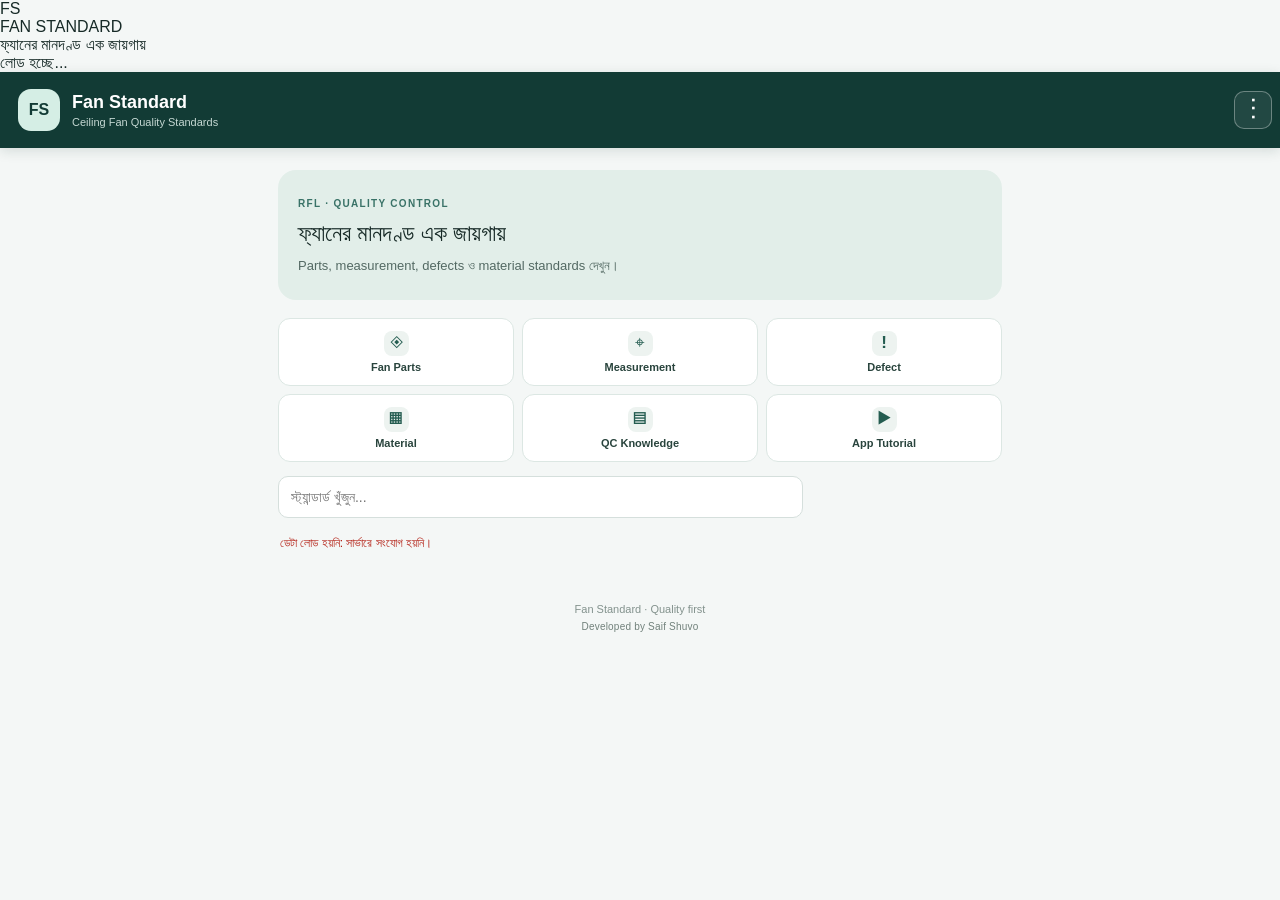
==== Fan_Standard_Android_Project/app/src/main/assets/www/index.html @ 0a228980 "Add premium loading screen markup and refresh assets" ====
<!doctype html>
<html lang="bn">
<head>
<meta charset="utf-8"><meta name="viewport" content="width=device-width, initial-scale=1, maximum-scale=1">
<meta name="theme-color" content="#123b35"><meta http-equiv="Content-Security-Policy" content="default-src 'self'; script-src 'self'; style-src 'self' 'unsafe-inline'; img-src 'self' data: blob: https://slhvxvxlmvepojxyyfhs.supabase.co; connect-src 'self' https://slhvxvxlmvepojxyyfhs.supabase.co https://api.github.com; object-src 'none'; base-uri 'self'; form-action 'self'; upgrade-insecure-requests"><title>Fan Standard</title><link rel="stylesheet" href="style.css?v=20261104-7">
</head>
<body>
<div id="loadingScreen" class="loading-screen" role="status" aria-live="polite"><div class="loading-content"><div class="loading-mark">FS</div><div class="loading-brand">FAN STANDARD</div><div class="loading-subtitle">ফ্যানের মানদণ্ড এক জায়গায়</div><div class="loading-spinner" aria-hidden="true"></div><div class="loading-caption">লোড হচ্ছে...</div></div></div>
<header><div class="brand-mark">FS</div><div><h1>Fan Standard</h1><p>Ceiling Fan Quality Standards</p></div><div class="menu-wrap"><button id="menuToggle" class="menu-toggle" type="button" aria-label="Open menu" aria-expanded="false">⋮</button><div id="topMenu" class="top-menu hidden"><button id="menuLogin" type="button">Login</button><button id="menuMaintenance" type="button">Maintenance</button></div></div></header>
<main>
<section class="intro"><span class="eyebrow">RFL · QUALITY CONTROL</span><h2>ফ্যানের মানদণ্ড এক জায়গায়</h2><p>Parts, measurement, defects ও material standards দেখুন।</p></section>
<section class="category-shortcuts" id="categoryShortcuts" aria-label="Standard categories"><button type="button" class="category-tile" data-category="Fan Parts"><span class="category-icon">◈</span><span>Fan Parts</span></button><button type="button" class="category-tile" data-category="Measurement"><span class="category-icon">⌖</span><span>Measurement</span></button><button type="button" class="category-tile" data-category="Defect"><span class="category-icon">!</span><span>Defect</span></button><button type="button" class="category-tile" data-category="Material"><span class="category-icon">▦</span><span>Material</span></button><button type="button" class="category-tile" data-category="QC Knowledge"><span class="category-icon">▤</span><span>QC Knowledge</span></button><button type="button" class="category-tile" data-category="App Tutorial"><span class="category-icon">▶</span><span>App Tutorial</span></button></section><section class="filters"><input id="search" placeholder="স্ট্যান্ডার্ড খুঁজুন..." aria-label="Search"></section>
<div id="status" class="status">ডেটা লোড হচ্ছে...</div><section id="standards" class="standards"></section>
<section class="admin-panel hidden" id="adminPanel">
<div class="panel-head"><div><span class="eyebrow">ADMIN AREA</span><h2>অ্যাডমিন</h2></div><div class="panel-controls"><button id="adminBack" class="outline small" type="button">← Back</button><button id="logout" class="outline small">Logout</button></div></div><div id="maintenanceStatus" class="maintenance-status" role="status">Maintenance status: Checking...</div>
<div id="loginBox"><label>Email<input id="email" type="email" autocomplete="username" placeholder="Admin email"></label><label>Password<input id="password" type="password" autocomplete="current-password" placeholder="Password"></label><button id="login" class="primary">Login</button><p id="loginStatus" class="hint" role="status" aria-live="polite" style="display:none"></p></div>
<div id="editor" class="hidden"><section class="manage-section"><h3>সব Standard পরিচালনা</h3><p class="hint">প্রতিটি Standard-এর Edit, Publish/Unpublish ও Delete অপশন এখানে থাকবে।</p><div id="adminStandards" class="admin-standards"><p class="hint">লগইন করার পর তালিকা দেখাবে।</p></div></section><h3 id="formHeading">নতুন Standard যোগ করুন</h3><label>Title<input id="title" placeholder="যেমন: Basic Top Cover"></label><label>Category<select id="newCategory"><option>Fan Parts</option><option>Measurement</option><option>Defect</option><option>Material</option><option>QC Knowledge</option></select></label><label>Details<textarea id="content" rows="5" placeholder="স্ট্যান্ডার্ডের বিস্তারিত লিখুন"></textarea></label><label>ছবি সংযুক্ত করুন (সর্বোচ্চ ৫ MB)<input id="imageFile" type="file" accept="image/jpeg,image/png,image/webp"></label><div id="imagePreview" class="image-preview"></div><label class="check"><input id="publishNow" type="checkbox"> সরাসরি Publish করুন</label><button id="save" class="primary">Save Standard</button><button id="cancelEdit" class="outline hidden" type="button">Edit বাতিল</button><p class="hint">Draft হিসেবে সেভ করলে সাধারণ ব্যবহারকারীরা দেখতে পাবে না।</p></div>
</section></main><footer>Fan Standard · Quality first<br><span class="developer-credit">Developed by Saif Shuvo</span></footer><script src="config.js?v=20261104-6"></script><script src="app.js?v=20261104-7"></script></body></html>
---- Fan_Standard_Android_Project/app/src/main/assets/www/style.css ----
:root{font-family:Arial,"Noto Sans Bengali",sans-serif;color:#172a27;background:#f4f7f6;font-synthesis:none}
*{box-sizing:border-box}body{margin:0}header{background:#123b35;color:white;padding:17px 18px;display:flex;align-items:center;gap:12px;position:sticky;top:0;z-index:3;box-shadow:0 3px 12px #102d2922}
.brand-mark{width:42px;height:42px;border-radius:13px;background:#d5eee5;color:#123b35;display:grid;place-items:center;font-weight:800}h1{font-size:18px;margin:0}header p{font-size:11px;margin:3px 0 0;color:#c5d8d3}header button{margin-left:auto}
main{max-width:760px;margin:auto;padding:18px}.intro{padding:23px 20px;border-radius:18px;background:#e2eee9;margin:4px 0 18px}.eyebrow{font-size:10px;letter-spacing:1.3px;font-weight:800;color:#397267}.intro h2{font-size:23px;margin:9px 0}.intro p{color:#536963;font-size:13px;margin:0;line-height:1.6}
.filters{display:grid;grid-template-columns:1fr;gap:9px;margin-bottom:12px}input,select,textarea{width:100%;border:1px solid #d5dfdc;border-radius:10px;padding:12px;background:white;font:inherit;font-size:14px;color:#172a27;outline:none}input:focus,select:focus,textarea:focus{border-color:#34796b}
.status{font-size:12px;color:#657873;padding:10px 2px}.standards{display:grid;gap:10px}.item{background:white;border:1px solid #e2e9e6;border-radius:14px;padding:15px}.item h3{font-size:16px;margin:0 0 8px}.tag{display:inline-block;background:#e8f2ee;color:#286254;border-radius:30px;padding:5px 9px;font-size:10px;font-weight:700;margin-bottom:8px}.item p{white-space:pre-wrap;line-height:1.6;font-size:13px;color:#52635e;margin:0}
button{border:0;border-radius:10px;padding:12px 15px;font-weight:700;font-size:13px;cursor:pointer}.primary{background:#176b59;color:white;width:100%;margin-top:8px}.outline{border:1px solid #c9d9d4;background:transparent;color:inherit}.small{padding:8px 11px;font-size:11px}
.admin-panel{margin-top:22px;padding:17px;background:white;border:1px solid #dce7e3;border-radius:16px}.panel-head{display:flex;justify-content:space-between;align-items:center}.panel-head h2{margin:4px 0 12px}.admin-panel label{display:block;font-size:12px;font-weight:700;margin:12px 0;color:#435650}.admin-panel label input,.admin-panel label select,.admin-panel label textarea{margin-top:6px;font-weight:400}.check{display:flex!important;align-items:center;gap:8px}.check input{width:auto}.hint{font-size:11px;color:#73827d}.hidden{display:none!important}footer{text-align:center;padding:25px;color:#83928d;font-size:11px}
@media(min-width:600px){.filters{grid-template-columns:1fr 190px}}

.category-heading{font-size:15px;color:#245c50;margin:15px 3px 0;padding-bottom:5px;border-bottom:1px solid #dce7e3}
.standard-image{display:block;width:100%;max-height:260px;object-fit:contain;background:#f4f7f6;border-radius:10px;margin:0 0 12px}
.image-preview{margin:8px 0}.preview-image{max-width:100%;max-height:180px;object-fit:contain;border-radius:10px}
.admin-standards{display:grid;gap:9px;margin-top:10px}
.admin-row{display:flex;justify-content:space-between;align-items:center;gap:10px;padding:12px;border:1px solid #e2e9e6;border-radius:11px}
.admin-row>div:first-child{display:grid;gap:5px;min-width:0}.admin-row strong{font-size:13px;overflow-wrap:anywhere}
.state{font-size:10px;font-weight:700}.published{color:#176b59}.draft{color:#a15b12}
.admin-actions{display:flex;flex-wrap:wrap;justify-content:flex-end;gap:5px}.danger{background:#fff0ef;color:#a52822;border:1px solid #f2cfcc}
#cancelEdit{width:100%;margin-top:7px}
@media(max-width:420px){.admin-row{align-items:flex-start;flex-direction:column}.admin-actions{justify-content:flex-start}}

/* Admin navigation and maintenance indicator */
html{scroll-behavior:smooth;scroll-padding-top:82px}
.admin-panel{scroll-margin-top:82px}
.panel-controls{display:flex;gap:7px;align-items:center}
.maintenance-status{margin:12px 0;padding:11px 12px;border:1px solid #dce7e3;border-radius:10px;background:#f5f8f7;color:#435650;font-size:12px;font-weight:700}
.maintenance-status[data-state="ok"]{border-color:#b9d9cb;color:#176b59;background:#f0f8f4}
.maintenance-status[data-state="failed"]{border-color:#efc7c3;color:#a52822;background:#fff5f4}
.maintenance-status[data-state="running"]{color:#8a6416;background:#fffaf0}


/* Compact category shortcuts on the home screen */
.category-shortcuts{display:grid;grid-template-columns:repeat(3,minmax(0,1fr));gap:8px;margin:0 0 14px}.category-tile{min-height:68px;padding:9px 5px;display:flex;flex-direction:column;align-items:center;justify-content:center;gap:5px;background:#fff;border:1px solid #dce7e3;border-radius:12px;color:#29443d;font-size:11px;font-weight:700}.category-icon{width:25px;height:25px;display:grid;place-items:center;border-radius:8px;background:#edf3f0;color:#245c50;font-size:17px;font-weight:800}.category-tile.active{border-color:#245c50;background:#edf4f1;box-shadow:inset 0 0 0 1px #245c50}.category-tile.active .category-icon{background:#245c50;color:#fff}.filters{margin-bottom:8px}


/* Public three-dot navigation */
.menu-wrap{position:relative;margin-left:auto;flex:0 0 auto}
header .menu-wrap>.menu-toggle{margin-left:0;width:38px;height:38px;padding:0;border:1px solid #ffffff55;border-radius:10px;background:#ffffff12;color:#fff;font-size:25px;line-height:1}
.top-menu{position:absolute;right:0;top:calc(100% + 8px);z-index:10;min-width:150px;padding:6px;background:#fff;border:1px solid #dce7e3;border-radius:12px;box-shadow:0 8px 24px #102d2926}
.top-menu button{display:block;width:100%;margin:0;padding:11px 12px;text-align:left;background:transparent;color:#243b35;border-radius:8px;font-size:13px}
.top-menu button:active,.top-menu button:hover{background:#edf4f1}


/* Move the three-dot menu closer to the top-right corner */
header{padding-right:8px}
.menu-wrap{margin-right:0}

.developer-credit{display:inline-block;margin-top:6px;font-size:10px;letter-spacing:.2px;color:#71817b}

.tutorial-item p{line-height:1.8;white-space:pre-line}
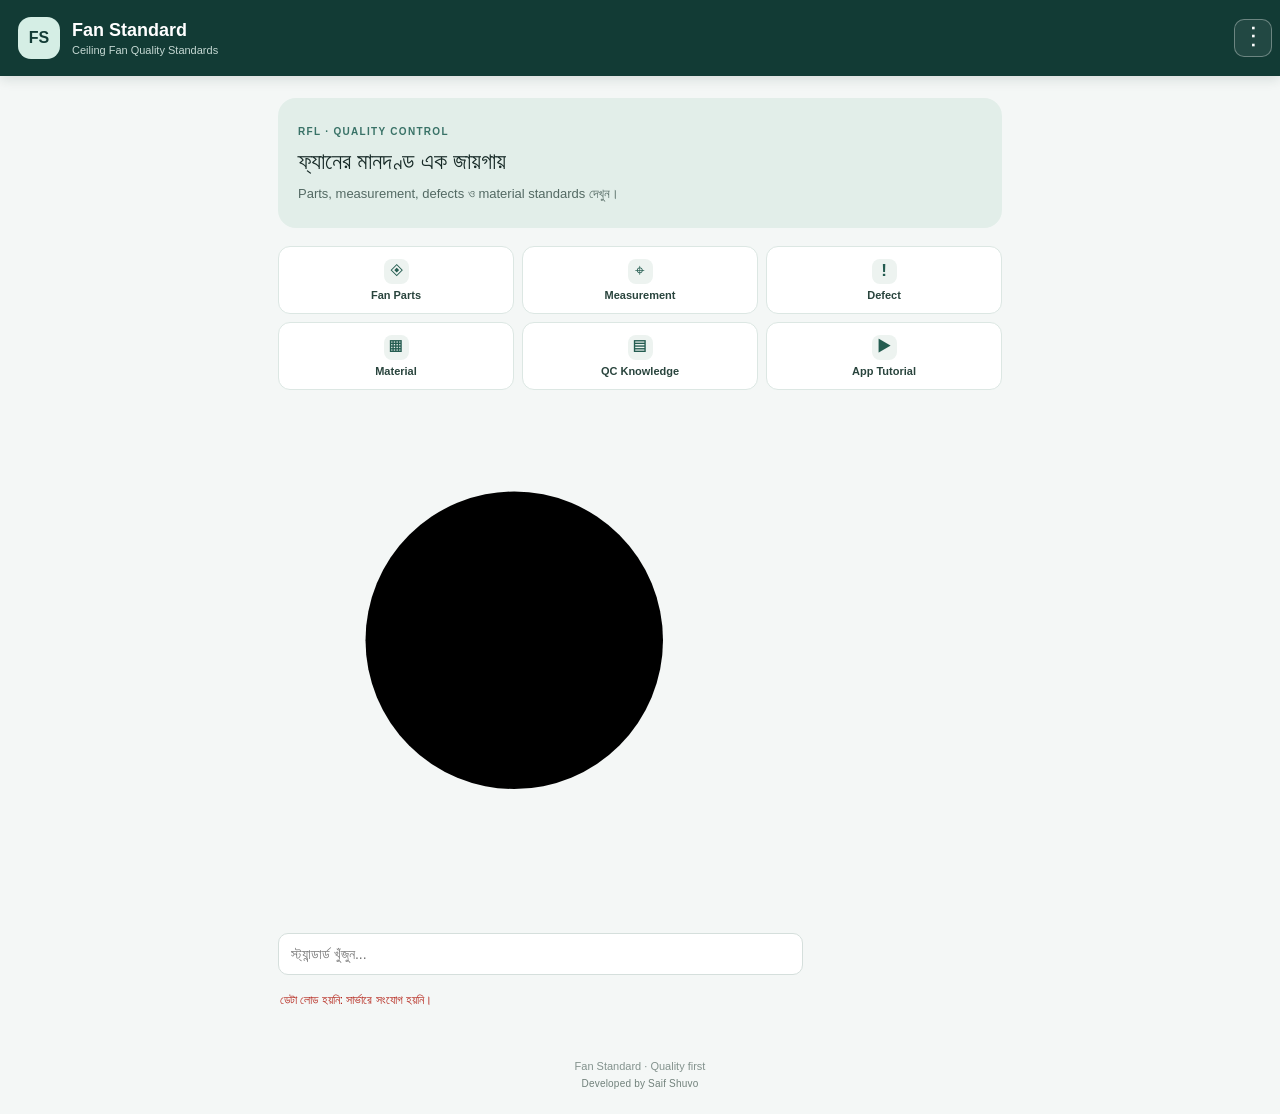
==== commit 7e1c9342: "Add elegant search icon and clear control" ====
--- a/Fan_Standard_Android_Project/app/src/main/assets/www/index.html
+++ b/Fan_Standard_Android_Project/app/src/main/assets/www/index.html
@@ -2,17 +2,17 @@
 <html lang="bn">
 <head>
 <meta charset="utf-8"><meta name="viewport" content="width=device-width, initial-scale=1, maximum-scale=1">
-<meta name="theme-color" content="#123b35"><meta http-equiv="Content-Security-Policy" content="default-src 'self'; script-src 'self'; style-src 'self' 'unsafe-inline'; img-src 'self' data: blob: https://slhvxvxlmvepojxyyfhs.supabase.co; connect-src 'self' https://slhvxvxlmvepojxyyfhs.supabase.co https://api.github.com; object-src 'none'; base-uri 'self'; form-action 'self'; upgrade-insecure-requests"><title>Fan Standard</title><link rel="stylesheet" href="style.css?v=20261104-7">
+<meta name="theme-color" content="#123b35"><meta http-equiv="Content-Security-Policy" content="default-src 'self'; script-src 'self'; style-src 'self' 'unsafe-inline'; img-src 'self' data: blob: https://slhvxvxlmvepojxyyfhs.supabase.co; connect-src 'self' https://slhvxvxlmvepojxyyfhs.supabase.co https://api.github.com; object-src 'none'; base-uri 'self'; form-action 'self'; upgrade-insecure-requests"><title>Fan Standard</title><link rel="stylesheet" href="style.css?v=20261104-8">
 </head>
 <body>
 <div id="loadingScreen" class="loading-screen" role="status" aria-live="polite"><div class="loading-content"><div class="loading-mark">FS</div><div class="loading-brand">FAN STANDARD</div><div class="loading-subtitle">ফ্যানের মানদণ্ড এক জায়গায়</div><div class="loading-spinner" aria-hidden="true"></div><div class="loading-caption">লোড হচ্ছে...</div></div></div>
 <header><div class="brand-mark">FS</div><div><h1>Fan Standard</h1><p>Ceiling Fan Quality Standards</p></div><div class="menu-wrap"><button id="menuToggle" class="menu-toggle" type="button" aria-label="Open menu" aria-expanded="false">⋮</button><div id="topMenu" class="top-menu hidden"><button id="menuLogin" type="button">Login</button><button id="menuMaintenance" type="button">Maintenance</button></div></div></header>
 <main>
 <section class="intro"><span class="eyebrow">RFL · QUALITY CONTROL</span><h2>ফ্যানের মানদণ্ড এক জায়গায়</h2><p>Parts, measurement, defects ও material standards দেখুন।</p></section>
-<section class="category-shortcuts" id="categoryShortcuts" aria-label="Standard categories"><button type="button" class="category-tile" data-category="Fan Parts"><span class="category-icon">◈</span><span>Fan Parts</span></button><button type="button" class="category-tile" data-category="Measurement"><span class="category-icon">⌖</span><span>Measurement</span></button><button type="button" class="category-tile" data-category="Defect"><span class="category-icon">!</span><span>Defect</span></button><button type="button" class="category-tile" data-category="Material"><span class="category-icon">▦</span><span>Material</span></button><button type="button" class="category-tile" data-category="QC Knowledge"><span class="category-icon">▤</span><span>QC Knowledge</span></button><button type="button" class="category-tile" data-category="App Tutorial"><span class="category-icon">▶</span><span>App Tutorial</span></button></section><section class="filters"><input id="search" placeholder="স্ট্যান্ডার্ড খুঁজুন..." aria-label="Search"></section>
+<section class="category-shortcuts" id="categoryShortcuts" aria-label="Standard categories"><button type="button" class="category-tile" data-category="Fan Parts"><span class="category-icon">◈</span><span>Fan Parts</span></button><button type="button" class="category-tile" data-category="Measurement"><span class="category-icon">⌖</span><span>Measurement</span></button><button type="button" class="category-tile" data-category="Defect"><span class="category-icon">!</span><span>Defect</span></button><button type="button" class="category-tile" data-category="Material"><span class="category-icon">▦</span><span>Material</span></button><button type="button" class="category-tile" data-category="QC Knowledge"><span class="category-icon">▤</span><span>QC Knowledge</span></button><button type="button" class="category-tile" data-category="App Tutorial"><span class="category-icon">▶</span><span>App Tutorial</span></button></section><section class="filters"><div class="search-box"><svg class="search-icon" viewBox="0 0 24 24" aria-hidden="true"><circle cx="10.8" cy="10.8" r="6.8"></circle><path d="m16 16 4.2 4.2"></path></svg><input id="search" type="search" placeholder="স্ট্যান্ডার্ড খুঁজুন..." aria-label="স্ট্যান্ডার্ড খুঁজুন" autocomplete="off"><button id="clearSearch" class="clear-search hidden" type="button" aria-label="Search মুছুন">×</button></div></section>
 <div id="status" class="status">ডেটা লোড হচ্ছে...</div><section id="standards" class="standards"></section>
 <section class="admin-panel hidden" id="adminPanel">
 <div class="panel-head"><div><span class="eyebrow">ADMIN AREA</span><h2>অ্যাডমিন</h2></div><div class="panel-controls"><button id="adminBack" class="outline small" type="button">← Back</button><button id="logout" class="outline small">Logout</button></div></div><div id="maintenanceStatus" class="maintenance-status" role="status">Maintenance status: Checking...</div>
 <div id="loginBox"><label>Email<input id="email" type="email" autocomplete="username" placeholder="Admin email"></label><label>Password<input id="password" type="password" autocomplete="current-password" placeholder="Password"></label><button id="login" class="primary">Login</button><p id="loginStatus" class="hint" role="status" aria-live="polite" style="display:none"></p></div>
 <div id="editor" class="hidden"><section class="manage-section"><h3>সব Standard পরিচালনা</h3><p class="hint">প্রতিটি Standard-এর Edit, Publish/Unpublish ও Delete অপশন এখানে থাকবে।</p><div id="adminStandards" class="admin-standards"><p class="hint">লগইন করার পর তালিকা দেখাবে।</p></div></section><h3 id="formHeading">নতুন Standard যোগ করুন</h3><label>Title<input id="title" placeholder="যেমন: Basic Top Cover"></label><label>Category<select id="newCategory"><option>Fan Parts</option><option>Measurement</option><option>Defect</option><option>Material</option><option>QC Knowledge</option></select></label><label>Details<textarea id="content" rows="5" placeholder="স্ট্যান্ডার্ডের বিস্তারিত লিখুন"></textarea></label><label>ছবি সংযুক্ত করুন (সর্বোচ্চ ৫ MB)<input id="imageFile" type="file" accept="image/jpeg,image/png,image/webp"></label><div id="imagePreview" class="image-preview"></div><label class="check"><input id="publishNow" type="checkbox"> সরাসরি Publish করুন</label><button id="save" class="primary">Save Standard</button><button id="cancelEdit" class="outline hidden" type="button">Edit বাতিল</button><p class="hint">Draft হিসেবে সেভ করলে সাধারণ ব্যবহারকারীরা দেখতে পাবে না।</p></div>
-</section></main><footer>Fan Standard · Quality first<br><span class="developer-credit">Developed by Saif Shuvo</span></footer><script src="config.js?v=20261104-6"></script><script src="app.js?v=20261104-7"></script></body></html>
+</section></main><footer>Fan Standard · Quality first<br><span class="developer-credit">Developed by Saif Shuvo</span></footer><script src="config.js?v=20261104-6"></script><script src="app.js?v=20261104-8"></script></body></html>
--- a/Fan_Standard_Android_Project/app/src/main/assets/www/style.css
+++ b/Fan_Standard_Android_Project/app/src/main/assets/www/style.css
@@ -48,3 +48,16 @@
 .developer-credit{display:inline-block;margin-top:6px;font-size:10px;letter-spacing:.2px;color:#71817b}
 
 .tutorial-item p{line-height:1.8;white-space:pre-line}
+
+
+/* Premium first-load screen */
+.loading-screen{position:fixed;inset:0;z-index:1000;display:grid;place-items:center;background:#f4f7f6;opacity:1;visibility:visible;transition:opacity .4s ease,visibility .4s ease}
+.loading-screen-hidden{opacity:0;visibility:hidden;pointer-events:none}
+.loading-content{display:flex;flex-direction:column;align-items:center;text-align:center;padding:24px}
+.loading-mark{width:76px;height:76px;display:grid;place-items:center;border-radius:23px;background:#123b35;color:#e2eee9;font-size:27px;font-weight:800;letter-spacing:1px;box-shadow:0 10px 28px #123b3524}
+.loading-brand{margin-top:20px;color:#123b35;font-size:15px;font-weight:800;letter-spacing:2.5px}
+.loading-subtitle{margin-top:7px;color:#657873;font-size:12px}
+.loading-spinner{width:25px;height:25px;margin-top:28px;border:2px solid #d6e3de;border-top-color:#176b59;border-radius:50%;animation:fan-standard-spin .8s linear infinite}
+.loading-caption{margin-top:11px;color:#71817b;font-size:11px;letter-spacing:.3px}
+@keyframes fan-standard-spin{to{transform:rotate(360deg)}}
+@media(prefers-reduced-motion:reduce){.loading-screen{transition:none}.loading-spinner{animation:none;border-top-color:#176b59}}
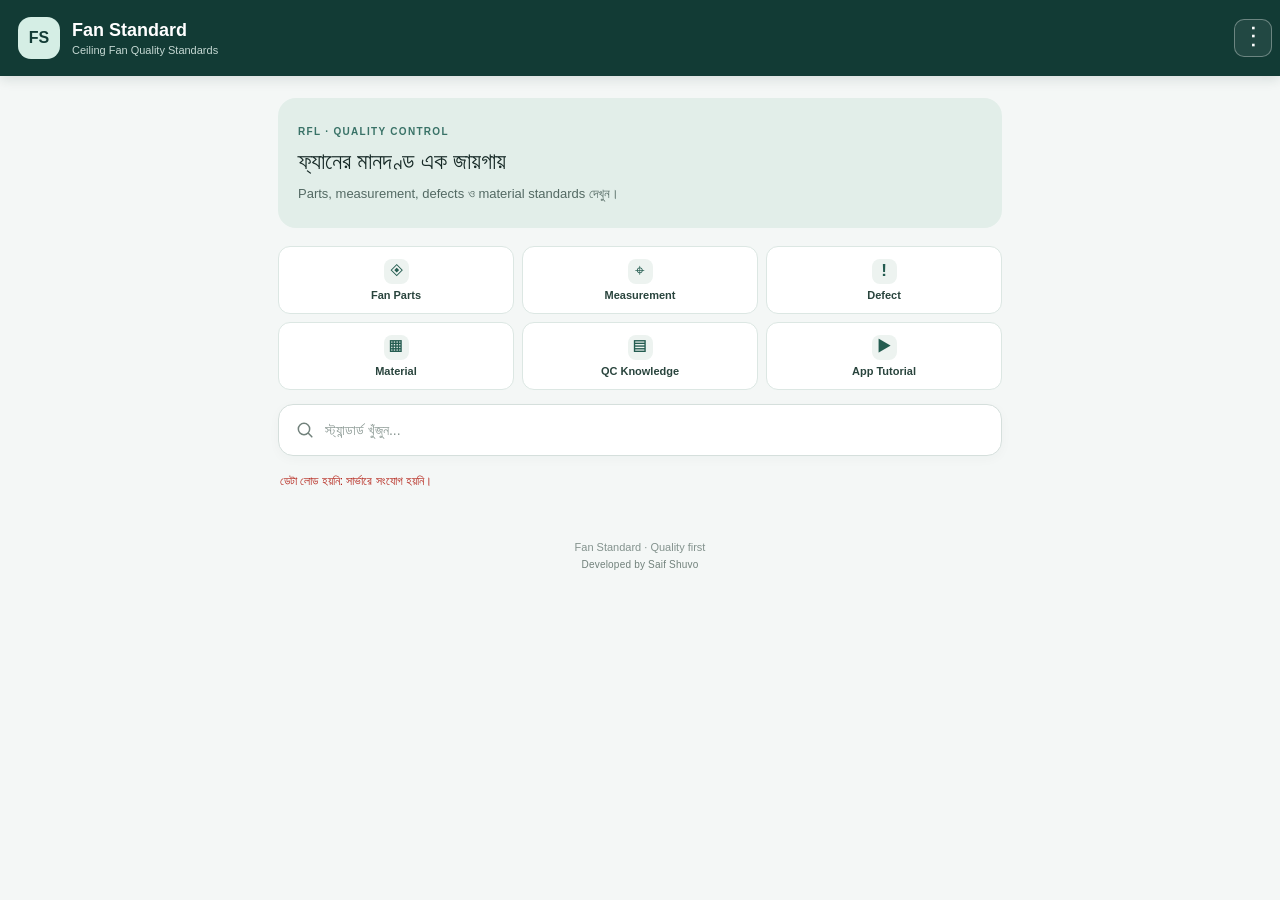
==== commit 32edf240: "Add home back navigation control" ====
--- a/Fan_Standard_Android_Project/app/src/main/assets/www/index.html
+++ b/Fan_Standard_Android_Project/app/src/main/assets/www/index.html
@@ -2,7 +2,7 @@
 <html lang="bn">
 <head>
 <meta charset="utf-8"><meta name="viewport" content="width=device-width, initial-scale=1, maximum-scale=1">
-<meta name="theme-color" content="#123b35"><meta http-equiv="Content-Security-Policy" content="default-src 'self'; script-src 'self'; style-src 'self' 'unsafe-inline'; img-src 'self' data: blob: https://slhvxvxlmvepojxyyfhs.supabase.co; connect-src 'self' https://slhvxvxlmvepojxyyfhs.supabase.co https://api.github.com; object-src 'none'; base-uri 'self'; form-action 'self'; upgrade-insecure-requests"><title>Fan Standard</title><link rel="stylesheet" href="style.css?v=20261104-8">
+<meta name="theme-color" content="#123b35"><meta http-equiv="Content-Security-Policy" content="default-src 'self'; script-src 'self'; style-src 'self' 'unsafe-inline'; img-src 'self' data: blob: https://slhvxvxlmvepojxyyfhs.supabase.co; connect-src 'self' https://slhvxvxlmvepojxyyfhs.supabase.co https://api.github.com; object-src 'none'; base-uri 'self'; form-action 'self'; upgrade-insecure-requests"><title>Fan Standard</title><link rel="stylesheet" href="style.css?v=20261104-9">
 </head>
 <body>
 <div id="loadingScreen" class="loading-screen" role="status" aria-live="polite"><div class="loading-content"><div class="loading-mark">FS</div><div class="loading-brand">FAN STANDARD</div><div class="loading-subtitle">ফ্যানের মানদণ্ড এক জায়গায়</div><div class="loading-spinner" aria-hidden="true"></div><div class="loading-caption">লোড হচ্ছে...</div></div></div>
@@ -10,9 +10,9 @@
 <main>
 <section class="intro"><span class="eyebrow">RFL · QUALITY CONTROL</span><h2>ফ্যানের মানদণ্ড এক জায়গায়</h2><p>Parts, measurement, defects ও material standards দেখুন।</p></section>
 <section class="category-shortcuts" id="categoryShortcuts" aria-label="Standard categories"><button type="button" class="category-tile" data-category="Fan Parts"><span class="category-icon">◈</span><span>Fan Parts</span></button><button type="button" class="category-tile" data-category="Measurement"><span class="category-icon">⌖</span><span>Measurement</span></button><button type="button" class="category-tile" data-category="Defect"><span class="category-icon">!</span><span>Defect</span></button><button type="button" class="category-tile" data-category="Material"><span class="category-icon">▦</span><span>Material</span></button><button type="button" class="category-tile" data-category="QC Knowledge"><span class="category-icon">▤</span><span>QC Knowledge</span></button><button type="button" class="category-tile" data-category="App Tutorial"><span class="category-icon">▶</span><span>App Tutorial</span></button></section><section class="filters"><div class="search-box"><svg class="search-icon" viewBox="0 0 24 24" aria-hidden="true"><circle cx="10.8" cy="10.8" r="6.8"></circle><path d="m16 16 4.2 4.2"></path></svg><input id="search" type="search" placeholder="স্ট্যান্ডার্ড খুঁজুন..." aria-label="স্ট্যান্ডার্ড খুঁজুন" autocomplete="off"><button id="clearSearch" class="clear-search hidden" type="button" aria-label="Search মুছুন">×</button></div></section>
-<div id="status" class="status">ডেটা লোড হচ্ছে...</div><section id="standards" class="standards"></section>
+<div class="results-toolbar"><div id="status" class="status">ডেটা লোড হচ্ছে...</div><button id="homeBack" class="outline small hidden" type="button">← Home</button></div><section id="standards" class="standards"></section>
 <section class="admin-panel hidden" id="adminPanel">
 <div class="panel-head"><div><span class="eyebrow">ADMIN AREA</span><h2>অ্যাডমিন</h2></div><div class="panel-controls"><button id="adminBack" class="outline small" type="button">← Back</button><button id="logout" class="outline small">Logout</button></div></div><div id="maintenanceStatus" class="maintenance-status" role="status">Maintenance status: Checking...</div>
 <div id="loginBox"><label>Email<input id="email" type="email" autocomplete="username" placeholder="Admin email"></label><label>Password<input id="password" type="password" autocomplete="current-password" placeholder="Password"></label><button id="login" class="primary">Login</button><p id="loginStatus" class="hint" role="status" aria-live="polite" style="display:none"></p></div>
 <div id="editor" class="hidden"><section class="manage-section"><h3>সব Standard পরিচালনা</h3><p class="hint">প্রতিটি Standard-এর Edit, Publish/Unpublish ও Delete অপশন এখানে থাকবে।</p><div id="adminStandards" class="admin-standards"><p class="hint">লগইন করার পর তালিকা দেখাবে।</p></div></section><h3 id="formHeading">নতুন Standard যোগ করুন</h3><label>Title<input id="title" placeholder="যেমন: Basic Top Cover"></label><label>Category<select id="newCategory"><option>Fan Parts</option><option>Measurement</option><option>Defect</option><option>Material</option><option>QC Knowledge</option></select></label><label>Details<textarea id="content" rows="5" placeholder="স্ট্যান্ডার্ডের বিস্তারিত লিখুন"></textarea></label><label>ছবি সংযুক্ত করুন (সর্বোচ্চ ৫ MB)<input id="imageFile" type="file" accept="image/jpeg,image/png,image/webp"></label><div id="imagePreview" class="image-preview"></div><label class="check"><input id="publishNow" type="checkbox"> সরাসরি Publish করুন</label><button id="save" class="primary">Save Standard</button><button id="cancelEdit" class="outline hidden" type="button">Edit বাতিল</button><p class="hint">Draft হিসেবে সেভ করলে সাধারণ ব্যবহারকারীরা দেখতে পাবে না।</p></div>
-</section></main><footer>Fan Standard · Quality first<br><span class="developer-credit">Developed by Saif Shuvo</span></footer><script src="config.js?v=20261104-6"></script><script src="app.js?v=20261104-8"></script></body></html>
+</section></main><footer>Fan Standard · Quality first<br><span class="developer-credit">Developed by Saif Shuvo</span></footer><script src="config.js?v=20261104-6"></script><script src="app.js?v=20261104-9"></script></body></html>
--- a/Fan_Standard_Android_Project/app/src/main/assets/www/style.css
+++ b/Fan_Standard_Android_Project/app/src/main/assets/www/style.css
@@ -61,3 +61,19 @@
 .loading-caption{margin-top:11px;color:#71817b;font-size:11px;letter-spacing:.3px}
 @keyframes fan-standard-spin{to{transform:rotate(360deg)}}
 @media(prefers-reduced-motion:reduce){.loading-screen{transition:none}.loading-spinner{animation:none;border-top-color:#176b59}}
+
+
+/* Elegant instant search */
+.filters{display:block;margin:0 0 8px}
+.search-box{position:relative;display:flex;align-items:center;min-height:52px;background:#fff;border:1px solid #d5dfdc;border-radius:15px;box-shadow:0 3px 12px #123b3508;transition:border-color .22s ease,box-shadow .22s ease,transform .22s ease}
+.search-box:focus-within{border-color:#34796b;box-shadow:0 0 0 3px #34796b18,0 6px 18px #123b3510;transform:translateY(-1px)}
+.search-icon{position:absolute;left:16px;width:20px;height:20px;fill:none;stroke:#71817b;stroke-width:1.8;stroke-linecap:round;stroke-linejoin:round;pointer-events:none;transition:stroke .2s ease}
+.search-box:focus-within .search-icon{stroke:#176b59}
+.search-box input#search{width:100%;min-width:0;height:50px;padding:0 48px 0 46px;border:0!important;border-radius:15px;background:transparent;box-shadow:none!important;font-size:14px;color:#172a27;outline:none}
+.search-box input#search::placeholder{color:#899792;opacity:1}
+.search-box input#search::-webkit-search-cancel-button{-webkit-appearance:none;appearance:none}
+.clear-search{position:absolute;right:10px;width:30px;height:30px;padding:0;display:grid;place-items:center;border-radius:50%;background:#edf3f0;color:#52635e;font-size:21px;font-weight:400;line-height:1;transition:background .2s ease,color .2s ease,transform .2s ease}
+.clear-search:active{background:#dce9e3;color:#123b35;transform:scale(.94)}
+.clear-search.hidden{display:none!important}
+@media(min-width:600px){.filters{grid-template-columns:1fr}}
+@media(prefers-reduced-motion:reduce){.search-box,.search-icon,.clear-search{transition:none}}
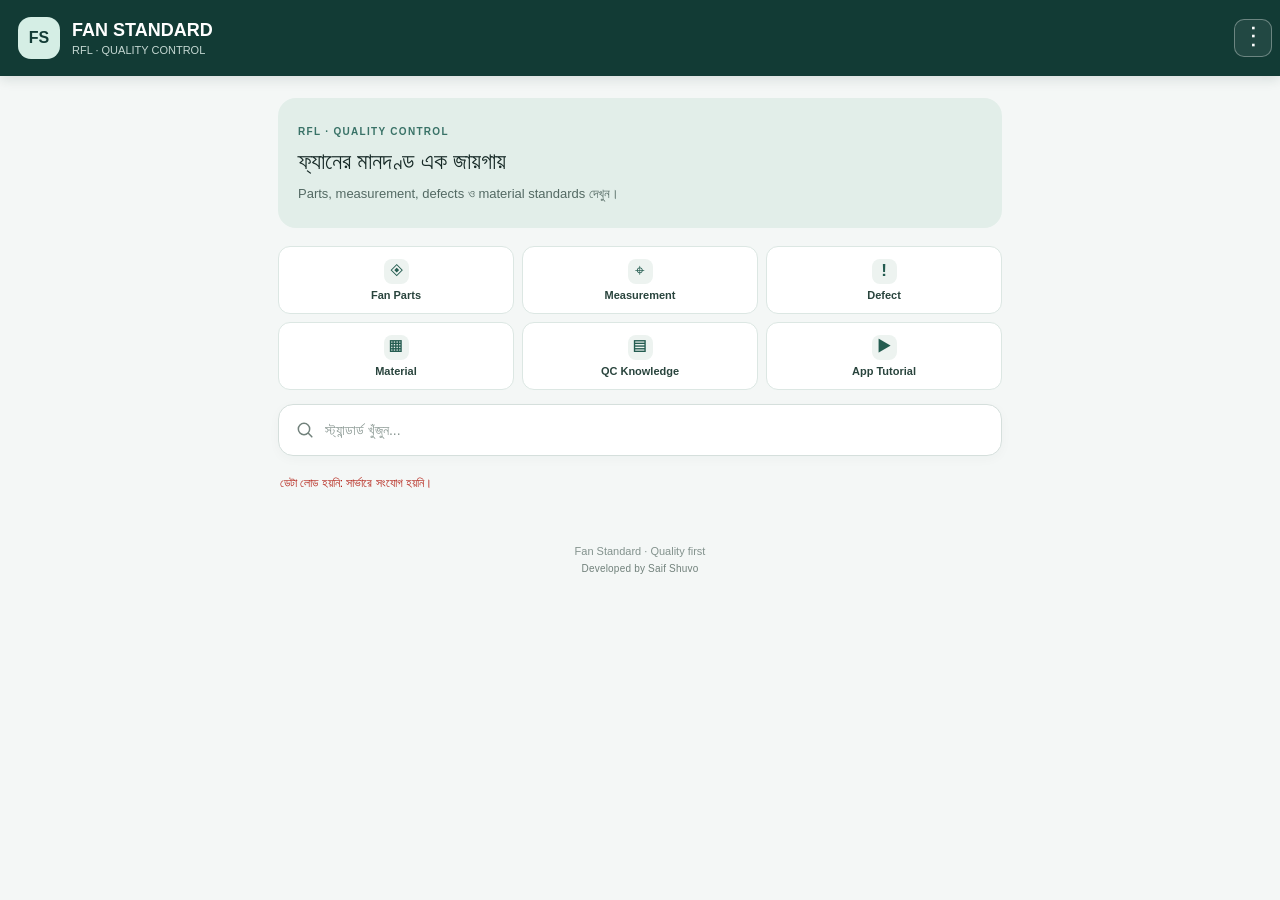
==== commit 24c174a0: "Upgrade premium home header branding" ====
--- a/Fan_Standard_Android_Project/app/src/main/assets/www/index.html
+++ b/Fan_Standard_Android_Project/app/src/main/assets/www/index.html
@@ -2,11 +2,11 @@
 <html lang="bn">
 <head>
 <meta charset="utf-8"><meta name="viewport" content="width=device-width, initial-scale=1, maximum-scale=1">
-<meta name="theme-color" content="#123b35"><meta http-equiv="Content-Security-Policy" content="default-src 'self'; script-src 'self'; style-src 'self' 'unsafe-inline'; img-src 'self' data: blob: https://slhvxvxlmvepojxyyfhs.supabase.co; connect-src 'self' https://slhvxvxlmvepojxyyfhs.supabase.co https://api.github.com; object-src 'none'; base-uri 'self'; form-action 'self'; upgrade-insecure-requests"><title>Fan Standard</title><link rel="stylesheet" href="style.css?v=20261104-9">
+<meta name="theme-color" content="#123b35"><meta http-equiv="Content-Security-Policy" content="default-src 'self'; script-src 'self'; style-src 'self' 'unsafe-inline'; img-src 'self' data: blob: https://slhvxvxlmvepojxyyfhs.supabase.co; connect-src 'self' https://slhvxvxlmvepojxyyfhs.supabase.co https://api.github.com; object-src 'none'; base-uri 'self'; form-action 'self'; upgrade-insecure-requests"><title>Fan Standard</title><link rel="stylesheet" href="style.css?v=20261104-10">
 </head>
 <body>
 <div id="loadingScreen" class="loading-screen" role="status" aria-live="polite"><div class="loading-content"><div class="loading-mark">FS</div><div class="loading-brand">FAN STANDARD</div><div class="loading-subtitle">ফ্যানের মানদণ্ড এক জায়গায়</div><div class="loading-spinner" aria-hidden="true"></div><div class="loading-caption">লোড হচ্ছে...</div></div></div>
-<header><div class="brand-mark">FS</div><div><h1>Fan Standard</h1><p>Ceiling Fan Quality Standards</p></div><div class="menu-wrap"><button id="menuToggle" class="menu-toggle" type="button" aria-label="Open menu" aria-expanded="false">⋮</button><div id="topMenu" class="top-menu hidden"><button id="menuLogin" type="button">Login</button><button id="menuMaintenance" type="button">Maintenance</button></div></div></header>
+<header><div class="brand-mark" aria-label="Fan Standard logo">FS</div><div class="header-brand-copy"><h1>FAN STANDARD</h1><p>RFL · QUALITY CONTROL</p></div><div class="menu-wrap"><button id="menuToggle" class="menu-toggle" type="button" aria-label="Open menu" aria-expanded="false">⋮</button><div id="topMenu" class="top-menu hidden"><button id="menuLogin" type="button">Login</button><button id="menuMaintenance" type="button">Maintenance</button></div></div></header>
 <main>
 <section class="intro"><span class="eyebrow">RFL · QUALITY CONTROL</span><h2>ফ্যানের মানদণ্ড এক জায়গায়</h2><p>Parts, measurement, defects ও material standards দেখুন।</p></section>
 <section class="category-shortcuts" id="categoryShortcuts" aria-label="Standard categories"><button type="button" class="category-tile" data-category="Fan Parts"><span class="category-icon">◈</span><span>Fan Parts</span></button><button type="button" class="category-tile" data-category="Measurement"><span class="category-icon">⌖</span><span>Measurement</span></button><button type="button" class="category-tile" data-category="Defect"><span class="category-icon">!</span><span>Defect</span></button><button type="button" class="category-tile" data-category="Material"><span class="category-icon">▦</span><span>Material</span></button><button type="button" class="category-tile" data-category="QC Knowledge"><span class="category-icon">▤</span><span>QC Knowledge</span></button><button type="button" class="category-tile" data-category="App Tutorial"><span class="category-icon">▶</span><span>App Tutorial</span></button></section><section class="filters"><div class="search-box"><svg class="search-icon" viewBox="0 0 24 24" aria-hidden="true"><circle cx="10.8" cy="10.8" r="6.8"></circle><path d="m16 16 4.2 4.2"></path></svg><input id="search" type="search" placeholder="স্ট্যান্ডার্ড খুঁজুন..." aria-label="স্ট্যান্ডার্ড খুঁজুন" autocomplete="off"><button id="clearSearch" class="clear-search hidden" type="button" aria-label="Search মুছুন">×</button></div></section>
@@ -15,4 +15,4 @@
 <div class="panel-head"><div><span class="eyebrow">ADMIN AREA</span><h2>অ্যাডমিন</h2></div><div class="panel-controls"><button id="adminBack" class="outline small" type="button">← Back</button><button id="logout" class="outline small">Logout</button></div></div><div id="maintenanceStatus" class="maintenance-status" role="status">Maintenance status: Checking...</div>
 <div id="loginBox"><label>Email<input id="email" type="email" autocomplete="username" placeholder="Admin email"></label><label>Password<input id="password" type="password" autocomplete="current-password" placeholder="Password"></label><button id="login" class="primary">Login</button><p id="loginStatus" class="hint" role="status" aria-live="polite" style="display:none"></p></div>
 <div id="editor" class="hidden"><section class="manage-section"><h3>সব Standard পরিচালনা</h3><p class="hint">প্রতিটি Standard-এর Edit, Publish/Unpublish ও Delete অপশন এখানে থাকবে।</p><div id="adminStandards" class="admin-standards"><p class="hint">লগইন করার পর তালিকা দেখাবে।</p></div></section><h3 id="formHeading">নতুন Standard যোগ করুন</h3><label>Title<input id="title" placeholder="যেমন: Basic Top Cover"></label><label>Category<select id="newCategory"><option>Fan Parts</option><option>Measurement</option><option>Defect</option><option>Material</option><option>QC Knowledge</option></select></label><label>Details<textarea id="content" rows="5" placeholder="স্ট্যান্ডার্ডের বিস্তারিত লিখুন"></textarea></label><label>ছবি সংযুক্ত করুন (সর্বোচ্চ ৫ MB)<input id="imageFile" type="file" accept="image/jpeg,image/png,image/webp"></label><div id="imagePreview" class="image-preview"></div><label class="check"><input id="publishNow" type="checkbox"> সরাসরি Publish করুন</label><button id="save" class="primary">Save Standard</button><button id="cancelEdit" class="outline hidden" type="button">Edit বাতিল</button><p class="hint">Draft হিসেবে সেভ করলে সাধারণ ব্যবহারকারীরা দেখতে পাবে না।</p></div>
-</section></main><footer>Fan Standard · Quality first<br><span class="developer-credit">Developed by Saif Shuvo</span></footer><script src="config.js?v=20261104-6"></script><script src="app.js?v=20261104-9"></script></body></html>
+</section></main><footer>Fan Standard · Quality first<br><span class="developer-credit">Developed by Saif Shuvo</span></footer><script src="config.js?v=20261104-6"></script><script src="app.js?v=20261104-10"></script></body></html>
--- a/Fan_Standard_Android_Project/app/src/main/assets/www/style.css
+++ b/Fan_Standard_Android_Project/app/src/main/assets/www/style.css
@@ -77,3 +77,13 @@
 .clear-search.hidden{display:none!important}
 @media(min-width:600px){.filters{grid-template-columns:1fr}}
 @media(prefers-reduced-motion:reduce){.search-box,.search-icon,.clear-search{transition:none}}
+
+
+/* Smooth public navigation */
+.results-toolbar{display:flex;align-items:center;justify-content:space-between;gap:10px;min-height:38px}
+.results-toolbar .status{flex:1;min-width:0}
+#homeBack{flex:0 0 auto}
+#standards{scroll-margin-top:88px}
+#standards>.item,#standards>.category-heading{animation:fan-standard-enter .24s ease both}
+@keyframes fan-standard-enter{from{opacity:0;transform:translateY(7px)}to{opacity:1;transform:translateY(0)}}
+@media(prefers-reduced-motion:reduce){html{scroll-behavior:auto}#standards>.item,#standards>.category-heading{animation:none}}
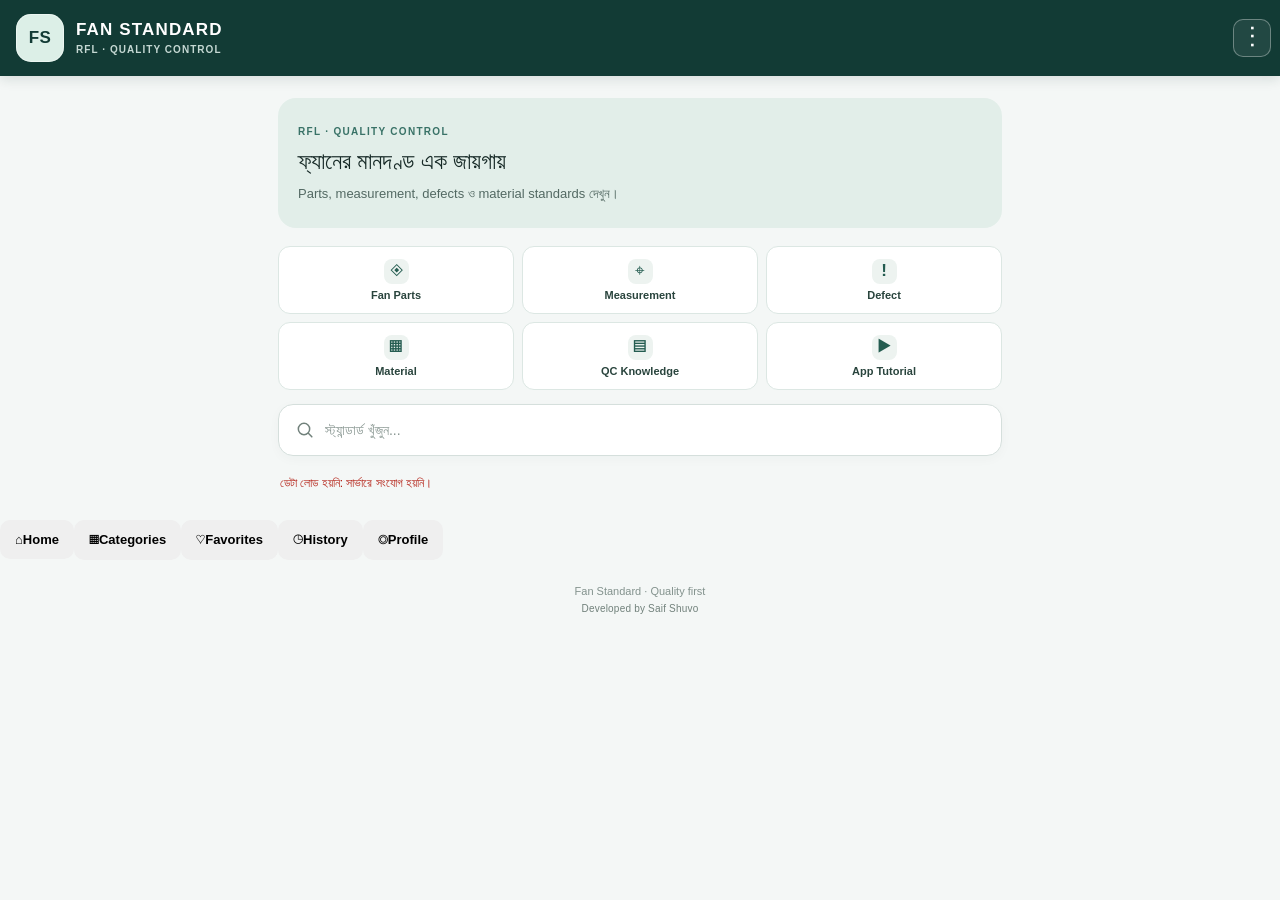
==== commit 8281e75d: "Add five-item bottom navigation shell" ====
--- a/Fan_Standard_Android_Project/app/src/main/assets/www/index.html
+++ b/Fan_Standard_Android_Project/app/src/main/assets/www/index.html
@@ -15,4 +15,4 @@
 <div class="panel-head"><div><span class="eyebrow">ADMIN AREA</span><h2>অ্যাডমিন</h2></div><div class="panel-controls"><button id="adminBack" class="outline small" type="button">← Back</button><button id="logout" class="outline small">Logout</button></div></div><div id="maintenanceStatus" class="maintenance-status" role="status">Maintenance status: Checking...</div>
 <div id="loginBox"><label>Email<input id="email" type="email" autocomplete="username" placeholder="Admin email"></label><label>Password<input id="password" type="password" autocomplete="current-password" placeholder="Password"></label><button id="login" class="primary">Login</button><p id="loginStatus" class="hint" role="status" aria-live="polite" style="display:none"></p></div>
 <div id="editor" class="hidden"><section class="manage-section"><h3>সব Standard পরিচালনা</h3><p class="hint">প্রতিটি Standard-এর Edit, Publish/Unpublish ও Delete অপশন এখানে থাকবে।</p><div id="adminStandards" class="admin-standards"><p class="hint">লগইন করার পর তালিকা দেখাবে।</p></div></section><h3 id="formHeading">নতুন Standard যোগ করুন</h3><label>Title<input id="title" placeholder="যেমন: Basic Top Cover"></label><label>Category<select id="newCategory"><option>Fan Parts</option><option>Measurement</option><option>Defect</option><option>Material</option><option>QC Knowledge</option></select></label><label>Details<textarea id="content" rows="5" placeholder="স্ট্যান্ডার্ডের বিস্তারিত লিখুন"></textarea></label><label>ছবি সংযুক্ত করুন (সর্বোচ্চ ৫ MB)<input id="imageFile" type="file" accept="image/jpeg,image/png,image/webp"></label><div id="imagePreview" class="image-preview"></div><label class="check"><input id="publishNow" type="checkbox"> সরাসরি Publish করুন</label><button id="save" class="primary">Save Standard</button><button id="cancelEdit" class="outline hidden" type="button">Edit বাতিল</button><p class="hint">Draft হিসেবে সেভ করলে সাধারণ ব্যবহারকারীরা দেখতে পাবে না।</p></div>
-</section></main><footer>Fan Standard · Quality first<br><span class="developer-credit">Developed by Saif Shuvo</span></footer><script src="config.js?v=20261104-6"></script><script src="app.js?v=20261104-10"></script></body></html>
+</section></main><nav id="bottomNav" class="bottom-nav" aria-label="Main navigation"><button type="button" data-tab="home" class="nav-item active" aria-current="page"><span class="nav-icon">⌂</span><span>Home</span></button><button type="button" data-tab="categories" class="nav-item"><span class="nav-icon">▦</span><span>Categories</span></button><button type="button" data-tab="favorites" class="nav-item"><span class="nav-icon">♡</span><span>Favorites</span></button><button type="button" data-tab="history" class="nav-item"><span class="nav-icon">◷</span><span>History</span></button><button type="button" data-tab="profile" class="nav-item"><span class="nav-icon">◎</span><span>Profile</span></button></nav><footer>Fan Standard · Quality first<br><span class="developer-credit">Developed by Saif Shuvo</span></footer><script src="config.js?v=20261104-6"></script><script src="app.js?v=20261104-10"></script></body></html>
--- a/Fan_Standard_Android_Project/app/src/main/assets/www/style.css
+++ b/Fan_Standard_Android_Project/app/src/main/assets/www/style.css
@@ -87,3 +87,14 @@
 #standards>.item,#standards>.category-heading{animation:fan-standard-enter .24s ease both}
 @keyframes fan-standard-enter{from{opacity:0;transform:translateY(7px)}to{opacity:1;transform:translateY(0)}}
 @media(prefers-reduced-motion:reduce){html{scroll-behavior:auto}#standards>.item,#standards>.category-heading{animation:none}}
+
+
+/* Premium home header */
+header{min-height:76px;padding:13px 9px 13px 16px;gap:12px}
+.brand-mark{width:48px;height:48px;flex:0 0 48px;border-radius:15px;background:#dcefe7;color:#123b35;font-size:17px;letter-spacing:.4px;box-shadow:inset 0 0 0 1px #ffffff70}
+.header-brand-copy{min-width:0;display:flex;flex-direction:column;gap:4px}
+.header-brand-copy h1{font-size:17px;font-weight:800;letter-spacing:1.15px;line-height:1.15;color:#fff}
+.header-brand-copy p{margin:0;color:#c5d8d3;font-size:10px;font-weight:700;letter-spacing:1.05px;line-height:1.2}
+header .menu-wrap{margin-left:auto;align-self:center}
+@media(max-width:360px){header{gap:9px}.brand-mark{width:44px;height:44px;flex-basis:44px}.header-brand-copy h1{font-size:15px;letter-spacing:.8px}.header-brand-copy p{font-size:9px;letter-spacing:.7px}}
+@media(prefers-reduced-motion:reduce){header .brand-mark{transition:none}}
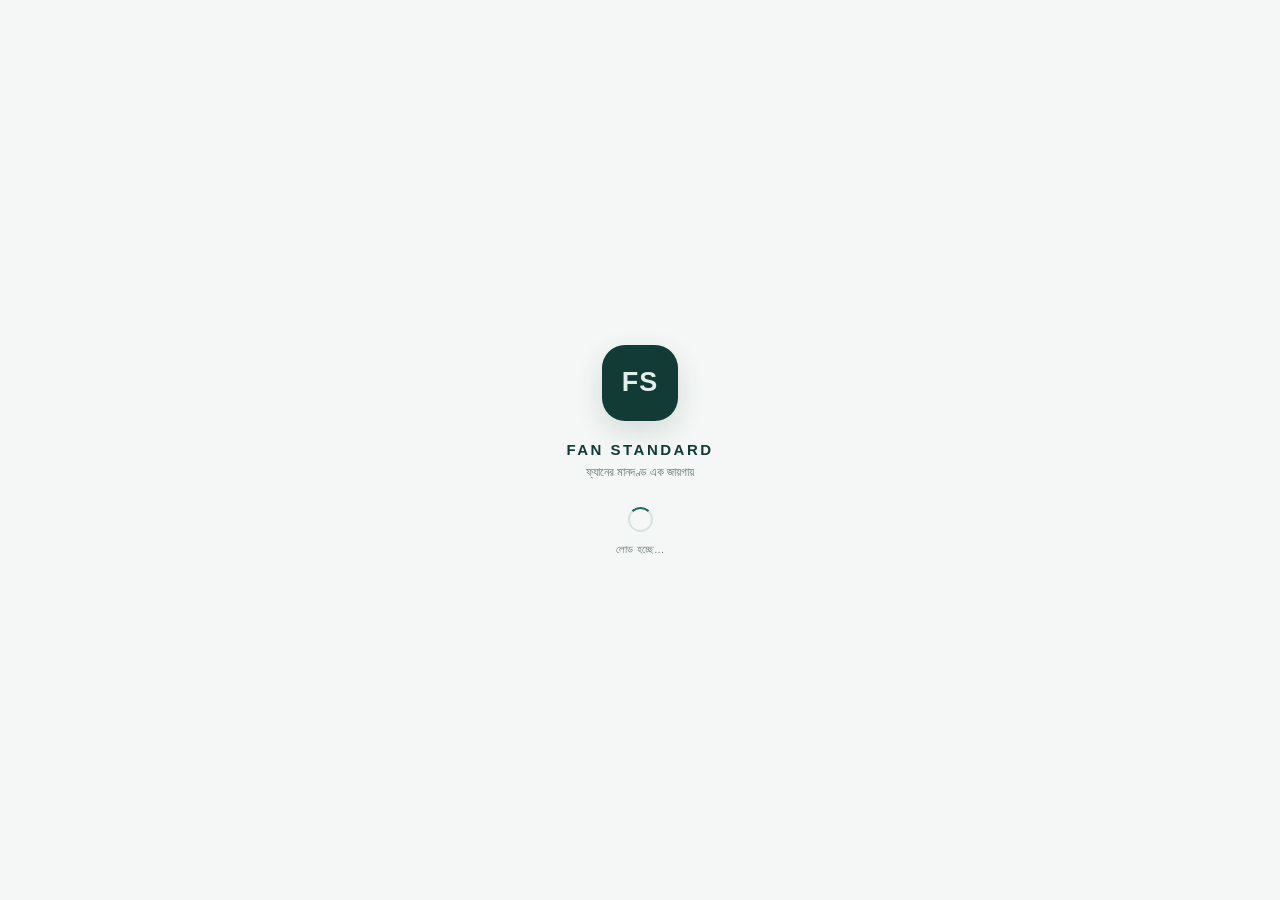
==== commit 96472eea: "Refresh navigation assets and identify results toolbar" ====
--- a/Fan_Standard_Android_Project/app/src/main/assets/www/index.html
+++ b/Fan_Standard_Android_Project/app/src/main/assets/www/index.html
@@ -2,7 +2,7 @@
 <html lang="bn">
 <head>
 <meta charset="utf-8"><meta name="viewport" content="width=device-width, initial-scale=1, maximum-scale=1">
-<meta name="theme-color" content="#123b35"><meta http-equiv="Content-Security-Policy" content="default-src 'self'; script-src 'self'; style-src 'self' 'unsafe-inline'; img-src 'self' data: blob: https://slhvxvxlmvepojxyyfhs.supabase.co; connect-src 'self' https://slhvxvxlmvepojxyyfhs.supabase.co https://api.github.com; object-src 'none'; base-uri 'self'; form-action 'self'; upgrade-insecure-requests"><title>Fan Standard</title><link rel="stylesheet" href="style.css?v=20261104-10">
+<meta name="theme-color" content="#123b35"><meta http-equiv="Content-Security-Policy" content="default-src 'self'; script-src 'self'; style-src 'self' 'unsafe-inline'; img-src 'self' data: blob: https://slhvxvxlmvepojxyyfhs.supabase.co; connect-src 'self' https://slhvxvxlmvepojxyyfhs.supabase.co https://api.github.com; object-src 'none'; base-uri 'self'; form-action 'self'; upgrade-insecure-requests"><title>Fan Standard</title><link rel="stylesheet" href="style.css?v=20261104-11">
 </head>
 <body>
 <div id="loadingScreen" class="loading-screen" role="status" aria-live="polite"><div class="loading-content"><div class="loading-mark">FS</div><div class="loading-brand">FAN STANDARD</div><div class="loading-subtitle">ফ্যানের মানদণ্ড এক জায়গায়</div><div class="loading-spinner" aria-hidden="true"></div><div class="loading-caption">লোড হচ্ছে...</div></div></div>
@@ -10,9 +10,9 @@
 <main>
 <section class="intro"><span class="eyebrow">RFL · QUALITY CONTROL</span><h2>ফ্যানের মানদণ্ড এক জায়গায়</h2><p>Parts, measurement, defects ও material standards দেখুন।</p></section>
 <section class="category-shortcuts" id="categoryShortcuts" aria-label="Standard categories"><button type="button" class="category-tile" data-category="Fan Parts"><span class="category-icon">◈</span><span>Fan Parts</span></button><button type="button" class="category-tile" data-category="Measurement"><span class="category-icon">⌖</span><span>Measurement</span></button><button type="button" class="category-tile" data-category="Defect"><span class="category-icon">!</span><span>Defect</span></button><button type="button" class="category-tile" data-category="Material"><span class="category-icon">▦</span><span>Material</span></button><button type="button" class="category-tile" data-category="QC Knowledge"><span class="category-icon">▤</span><span>QC Knowledge</span></button><button type="button" class="category-tile" data-category="App Tutorial"><span class="category-icon">▶</span><span>App Tutorial</span></button></section><section class="filters"><div class="search-box"><svg class="search-icon" viewBox="0 0 24 24" aria-hidden="true"><circle cx="10.8" cy="10.8" r="6.8"></circle><path d="m16 16 4.2 4.2"></path></svg><input id="search" type="search" placeholder="স্ট্যান্ডার্ড খুঁজুন..." aria-label="স্ট্যান্ডার্ড খুঁজুন" autocomplete="off"><button id="clearSearch" class="clear-search hidden" type="button" aria-label="Search মুছুন">×</button></div></section>
-<div class="results-toolbar"><div id="status" class="status">ডেটা লোড হচ্ছে...</div><button id="homeBack" class="outline small hidden" type="button">← Home</button></div><section id="standards" class="standards"></section>
+<div id="results-toolbar" class="results-toolbar"><div id="status" class="status">ডেটা লোড হচ্ছে...</div><button id="homeBack" class="outline small hidden" type="button">← Home</button></div><section id="standards" class="standards"></section>
 <section class="admin-panel hidden" id="adminPanel">
 <div class="panel-head"><div><span class="eyebrow">ADMIN AREA</span><h2>অ্যাডমিন</h2></div><div class="panel-controls"><button id="adminBack" class="outline small" type="button">← Back</button><button id="logout" class="outline small">Logout</button></div></div><div id="maintenanceStatus" class="maintenance-status" role="status">Maintenance status: Checking...</div>
 <div id="loginBox"><label>Email<input id="email" type="email" autocomplete="username" placeholder="Admin email"></label><label>Password<input id="password" type="password" autocomplete="current-password" placeholder="Password"></label><button id="login" class="primary">Login</button><p id="loginStatus" class="hint" role="status" aria-live="polite" style="display:none"></p></div>
 <div id="editor" class="hidden"><section class="manage-section"><h3>সব Standard পরিচালনা</h3><p class="hint">প্রতিটি Standard-এর Edit, Publish/Unpublish ও Delete অপশন এখানে থাকবে।</p><div id="adminStandards" class="admin-standards"><p class="hint">লগইন করার পর তালিকা দেখাবে।</p></div></section><h3 id="formHeading">নতুন Standard যোগ করুন</h3><label>Title<input id="title" placeholder="যেমন: Basic Top Cover"></label><label>Category<select id="newCategory"><option>Fan Parts</option><option>Measurement</option><option>Defect</option><option>Material</option><option>QC Knowledge</option></select></label><label>Details<textarea id="content" rows="5" placeholder="স্ট্যান্ডার্ডের বিস্তারিত লিখুন"></textarea></label><label>ছবি সংযুক্ত করুন (সর্বোচ্চ ৫ MB)<input id="imageFile" type="file" accept="image/jpeg,image/png,image/webp"></label><div id="imagePreview" class="image-preview"></div><label class="check"><input id="publishNow" type="checkbox"> সরাসরি Publish করুন</label><button id="save" class="primary">Save Standard</button><button id="cancelEdit" class="outline hidden" type="button">Edit বাতিল</button><p class="hint">Draft হিসেবে সেভ করলে সাধারণ ব্যবহারকারীরা দেখতে পাবে না।</p></div>
-</section></main><nav id="bottomNav" class="bottom-nav" aria-label="Main navigation"><button type="button" data-tab="home" class="nav-item active" aria-current="page"><span class="nav-icon">⌂</span><span>Home</span></button><button type="button" data-tab="categories" class="nav-item"><span class="nav-icon">▦</span><span>Categories</span></button><button type="button" data-tab="favorites" class="nav-item"><span class="nav-icon">♡</span><span>Favorites</span></button><button type="button" data-tab="history" class="nav-item"><span class="nav-icon">◷</span><span>History</span></button><button type="button" data-tab="profile" class="nav-item"><span class="nav-icon">◎</span><span>Profile</span></button></nav><footer>Fan Standard · Quality first<br><span class="developer-credit">Developed by Saif Shuvo</span></footer><script src="config.js?v=20261104-6"></script><script src="app.js?v=20261104-10"></script></body></html>
+</section></main><nav id="bottomNav" class="bottom-nav" aria-label="Main navigation"><button type="button" data-tab="home" class="nav-item active" aria-current="page"><span class="nav-icon">⌂</span><span>Home</span></button><button type="button" data-tab="categories" class="nav-item"><span class="nav-icon">▦</span><span>Categories</span></button><button type="button" data-tab="favorites" class="nav-item"><span class="nav-icon">♡</span><span>Favorites</span></button><button type="button" data-tab="history" class="nav-item"><span class="nav-icon">◷</span><span>History</span></button><button type="button" data-tab="profile" class="nav-item"><span class="nav-icon">◎</span><span>Profile</span></button></nav><footer>Fan Standard · Quality first<br><span class="developer-credit">Developed by Saif Shuvo</span></footer><script src="config.js?v=20261104-6"></script><script src="app.js?v=20261104-11"></script></body></html>
--- a/Fan_Standard_Android_Project/app/src/main/assets/www/style.css
+++ b/Fan_Standard_Android_Project/app/src/main/assets/www/style.css
@@ -98,3 +98,20 @@
 header .menu-wrap{margin-left:auto;align-self:center}
 @media(max-width:360px){header{gap:9px}.brand-mark{width:44px;height:44px;flex-basis:44px}.header-brand-copy h1{font-size:15px;letter-spacing:.8px}.header-brand-copy p{font-size:9px;letter-spacing:.7px}}
 @media(prefers-reduced-motion:reduce){header .brand-mark{transition:none}}
+
+
+/* Five-item premium bottom navigation */
+body{padding-bottom:calc(78px + env(safe-area-inset-bottom))}
+.bottom-nav{position:fixed;left:0;right:0;bottom:0;z-index:20;display:grid;grid-template-columns:repeat(5,minmax(0,1fr));gap:2px;padding:8px 7px calc(8px + env(safe-area-inset-bottom));background:#ffffffed;border-top:1px solid #dce7e3;box-shadow:0 -5px 22px #123b3510;backdrop-filter:blur(14px);-webkit-backdrop-filter:blur(14px)}
+.nav-item{min-width:0;display:flex;flex-direction:column;align-items:center;justify-content:center;gap:3px;padding:5px 2px;border-radius:11px;background:transparent;color:#71817b;font-size:10px;font-weight:700;line-height:1.15}
+.nav-icon{font-size:21px;line-height:1.15;font-weight:500}
+.nav-item.active{background:#edf4f1;color:#176b59}
+.nav-item:active{transform:scale(.96)}
+.standard-actions{display:flex;gap:8px;justify-content:flex-end;margin-top:13px;padding-top:10px;border-top:1px solid #edf1ef}
+.standard-actions button{padding:8px 12px;border:1px solid #d5e2dc;background:#f7faf8;color:#31594e;font-size:11px}
+.standard-actions button.is-favorite{background:#e7f3ed;border-color:#9dcbb4;color:#176b59}
+.profile-card{background:#fff;border:1px solid #e2e9e6;border-radius:15px;padding:18px;margin-bottom:10px}
+.profile-mark{width:54px;height:54px;border-radius:17px;background:#e2eee9;color:#123b35;display:grid;place-items:center;font-weight:800;font-size:18px;margin-bottom:12px}
+.profile-card h3{margin:0 0 6px;font-size:17px}.profile-card p{font-size:12px;line-height:1.7;color:#657873;margin:5px 0}
+.profile-stat{display:flex;justify-content:space-between;padding:10px 0;border-top:1px solid #edf1ef;font-size:12px;color:#52635e}
+@media(prefers-reduced-motion:reduce){.nav-item{transition:none}}
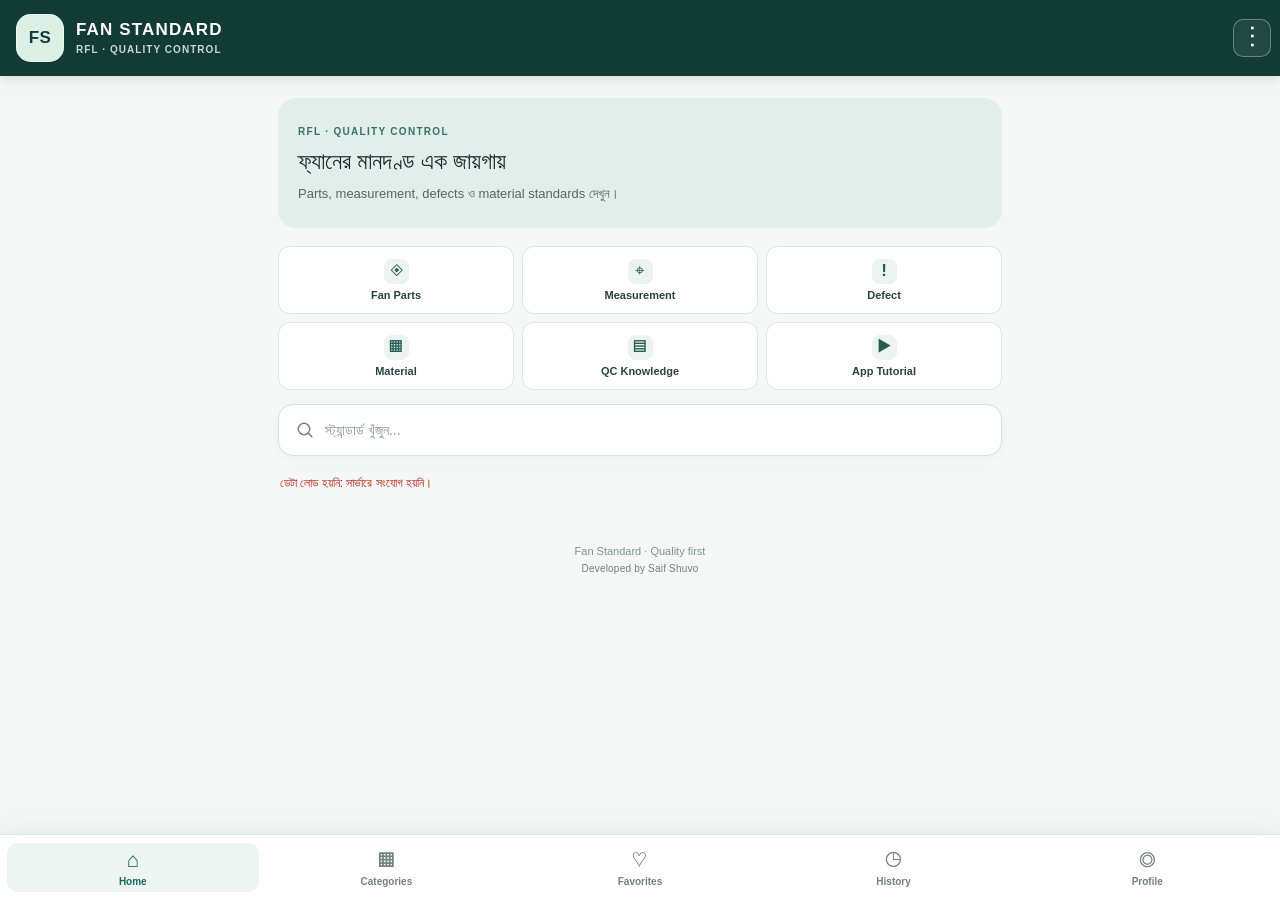
==== commit 15e0d093: "Add standard detail dialog markup" ====
--- a/Fan_Standard_Android_Project/app/src/main/assets/www/index.html
+++ b/Fan_Standard_Android_Project/app/src/main/assets/www/index.html
@@ -2,7 +2,7 @@
 <html lang="bn">
 <head>
 <meta charset="utf-8"><meta name="viewport" content="width=device-width, initial-scale=1, maximum-scale=1">
-<meta name="theme-color" content="#123b35"><meta http-equiv="Content-Security-Policy" content="default-src 'self'; script-src 'self'; style-src 'self' 'unsafe-inline'; img-src 'self' data: blob: https://slhvxvxlmvepojxyyfhs.supabase.co; connect-src 'self' https://slhvxvxlmvepojxyyfhs.supabase.co https://api.github.com; object-src 'none'; base-uri 'self'; form-action 'self'; upgrade-insecure-requests"><title>Fan Standard</title><link rel="stylesheet" href="style.css?v=20261104-11">
+<meta name="theme-color" content="#123b35"><meta http-equiv="Content-Security-Policy" content="default-src 'self'; script-src 'self'; style-src 'self' 'unsafe-inline'; img-src 'self' data: blob: https://slhvxvxlmvepojxyyfhs.supabase.co; connect-src 'self' https://slhvxvxlmvepojxyyfhs.supabase.co https://api.github.com; object-src 'none'; base-uri 'self'; form-action 'self'; upgrade-insecure-requests"><title>Fan Standard</title><link rel="stylesheet" href="style.css?v=20261104-12">
 </head>
 <body>
 <div id="loadingScreen" class="loading-screen" role="status" aria-live="polite"><div class="loading-content"><div class="loading-mark">FS</div><div class="loading-brand">FAN STANDARD</div><div class="loading-subtitle">ফ্যানের মানদণ্ড এক জায়গায়</div><div class="loading-spinner" aria-hidden="true"></div><div class="loading-caption">লোড হচ্ছে...</div></div></div>
@@ -10,9 +10,9 @@
 <main>
 <section class="intro"><span class="eyebrow">RFL · QUALITY CONTROL</span><h2>ফ্যানের মানদণ্ড এক জায়গায়</h2><p>Parts, measurement, defects ও material standards দেখুন।</p></section>
 <section class="category-shortcuts" id="categoryShortcuts" aria-label="Standard categories"><button type="button" class="category-tile" data-category="Fan Parts"><span class="category-icon">◈</span><span>Fan Parts</span></button><button type="button" class="category-tile" data-category="Measurement"><span class="category-icon">⌖</span><span>Measurement</span></button><button type="button" class="category-tile" data-category="Defect"><span class="category-icon">!</span><span>Defect</span></button><button type="button" class="category-tile" data-category="Material"><span class="category-icon">▦</span><span>Material</span></button><button type="button" class="category-tile" data-category="QC Knowledge"><span class="category-icon">▤</span><span>QC Knowledge</span></button><button type="button" class="category-tile" data-category="App Tutorial"><span class="category-icon">▶</span><span>App Tutorial</span></button></section><section class="filters"><div class="search-box"><svg class="search-icon" viewBox="0 0 24 24" aria-hidden="true"><circle cx="10.8" cy="10.8" r="6.8"></circle><path d="m16 16 4.2 4.2"></path></svg><input id="search" type="search" placeholder="স্ট্যান্ডার্ড খুঁজুন..." aria-label="স্ট্যান্ডার্ড খুঁজুন" autocomplete="off"><button id="clearSearch" class="clear-search hidden" type="button" aria-label="Search মুছুন">×</button></div></section>
-<div id="results-toolbar" class="results-toolbar"><div id="status" class="status">ডেটা লোড হচ্ছে...</div><button id="homeBack" class="outline small hidden" type="button">← Home</button></div><section id="standards" class="standards"></section>
+<div id="results-toolbar" class="results-toolbar"><div id="status" class="status">ডেটা লোড হচ্ছে...</div><button id="homeBack" class="outline small hidden" type="button">← Home</button></div><section id="standards" class="standards"></section><dialog id="standardDetail" class="standard-detail" aria-labelledby="detailTitle"><div id="standardDetailContent"></div><button id="closeStandardDetail" class="detail-close" type="button">Close</button></dialog>
 <section class="admin-panel hidden" id="adminPanel">
 <div class="panel-head"><div><span class="eyebrow">ADMIN AREA</span><h2>অ্যাডমিন</h2></div><div class="panel-controls"><button id="adminBack" class="outline small" type="button">← Back</button><button id="logout" class="outline small">Logout</button></div></div><div id="maintenanceStatus" class="maintenance-status" role="status">Maintenance status: Checking...</div>
 <div id="loginBox"><label>Email<input id="email" type="email" autocomplete="username" placeholder="Admin email"></label><label>Password<input id="password" type="password" autocomplete="current-password" placeholder="Password"></label><button id="login" class="primary">Login</button><p id="loginStatus" class="hint" role="status" aria-live="polite" style="display:none"></p></div>
 <div id="editor" class="hidden"><section class="manage-section"><h3>সব Standard পরিচালনা</h3><p class="hint">প্রতিটি Standard-এর Edit, Publish/Unpublish ও Delete অপশন এখানে থাকবে।</p><div id="adminStandards" class="admin-standards"><p class="hint">লগইন করার পর তালিকা দেখাবে।</p></div></section><h3 id="formHeading">নতুন Standard যোগ করুন</h3><label>Title<input id="title" placeholder="যেমন: Basic Top Cover"></label><label>Category<select id="newCategory"><option>Fan Parts</option><option>Measurement</option><option>Defect</option><option>Material</option><option>QC Knowledge</option></select></label><label>Details<textarea id="content" rows="5" placeholder="স্ট্যান্ডার্ডের বিস্তারিত লিখুন"></textarea></label><label>ছবি সংযুক্ত করুন (সর্বোচ্চ ৫ MB)<input id="imageFile" type="file" accept="image/jpeg,image/png,image/webp"></label><div id="imagePreview" class="image-preview"></div><label class="check"><input id="publishNow" type="checkbox"> সরাসরি Publish করুন</label><button id="save" class="primary">Save Standard</button><button id="cancelEdit" class="outline hidden" type="button">Edit বাতিল</button><p class="hint">Draft হিসেবে সেভ করলে সাধারণ ব্যবহারকারীরা দেখতে পাবে না।</p></div>
-</section></main><nav id="bottomNav" class="bottom-nav" aria-label="Main navigation"><button type="button" data-tab="home" class="nav-item active" aria-current="page"><span class="nav-icon">⌂</span><span>Home</span></button><button type="button" data-tab="categories" class="nav-item"><span class="nav-icon">▦</span><span>Categories</span></button><button type="button" data-tab="favorites" class="nav-item"><span class="nav-icon">♡</span><span>Favorites</span></button><button type="button" data-tab="history" class="nav-item"><span class="nav-icon">◷</span><span>History</span></button><button type="button" data-tab="profile" class="nav-item"><span class="nav-icon">◎</span><span>Profile</span></button></nav><footer>Fan Standard · Quality first<br><span class="developer-credit">Developed by Saif Shuvo</span></footer><script src="config.js?v=20261104-6"></script><script src="app.js?v=20261104-11"></script></body></html>
+</section></main><nav id="bottomNav" class="bottom-nav" aria-label="Main navigation"><button type="button" data-tab="home" class="nav-item active" aria-current="page"><span class="nav-icon">⌂</span><span>Home</span></button><button type="button" data-tab="categories" class="nav-item"><span class="nav-icon">▦</span><span>Categories</span></button><button type="button" data-tab="favorites" class="nav-item"><span class="nav-icon">♡</span><span>Favorites</span></button><button type="button" data-tab="history" class="nav-item"><span class="nav-icon">◷</span><span>History</span></button><button type="button" data-tab="profile" class="nav-item"><span class="nav-icon">◎</span><span>Profile</span></button></nav><footer>Fan Standard · Quality first<br><span class="developer-credit">Developed by Saif Shuvo</span></footer><script src="config.js?v=20261104-6"></script><script src="app.js?v=20261104-12"></script></body></html>
